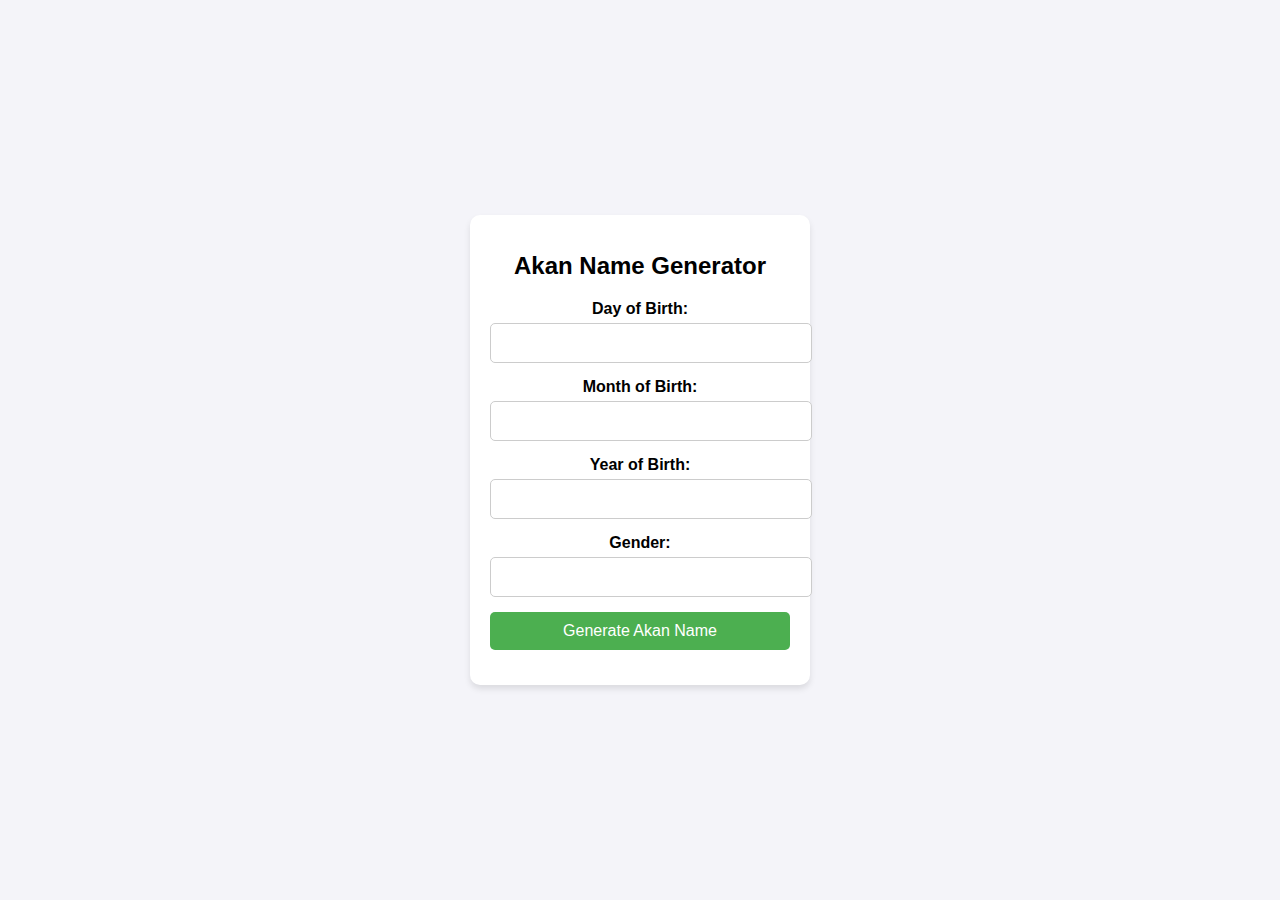
==== layout.html @ 86654722 "changed 1 file" ====
<!DOCTYPE html>
<html lang="en">
<head>
  <meta charset="UTF-8">
  <meta name="viewport" content="width=device-width, initial-scale=1.0">
  <title>Akan Name Generator</title>
  <link rel="stylesheet" href="style.css">
</head>
<body>
  <div class="container">
    <h1>Akan Name Generator</h1>
    <label for="day">Day of Birth:</label>
    <input type="text" id="day" required>

    <label for="month">Month of Birth:</label>
    <input type="text" id="month" required>

    <label for="year">Year of Birth:</label>
    <input type="text" id="year" >

    <label for="gender">Gender:</label>
    <input type="text" id="gender" required>

    <button onclick="generateAkanName()">Generate Akan Name</button>

    <div class="result" id="result"></div>
  </div>

  <script src="script.js"></script>
</body>
</html>
---- style.css ----
body {
    font-family: Arial, sans-serif;
    background-color: #f4f4f9;
    margin: 0;
    padding: 0;
    display: flex;
    justify-content: center;
    align-items: center;
    height: 100vh;
    background-image: url(../../Downloads/akan.webp);
  }
  .container {
    background: #fff;
    padding: 20px;
    border-radius: 10px;
    box-shadow: 0 4px 6px rgba(0, 0, 0, 0.1);
    text-align: center;
    width: 300px;
  }
  h1 {
    font-size: 24px;
    margin-bottom: 20px;
  }
  label {
    display: block;
    margin-bottom: 5px;
    font-weight: bold;
  }
  input, select, button {
    width: 100%;
    padding: 10px;
    margin-bottom: 15px;
    border: 1px solid #ccc;
    border-radius: 5px;
    font-size: 16px;
  }
  button {
    background-color: #4CAF50;
    color: white;
    border: none;
    cursor: pointer;
  }
  button:hover {
    background-color: #45a049;
  }
  .result {
    font-size: 18px;
    font-weight: bold;
    color: #333;
  }
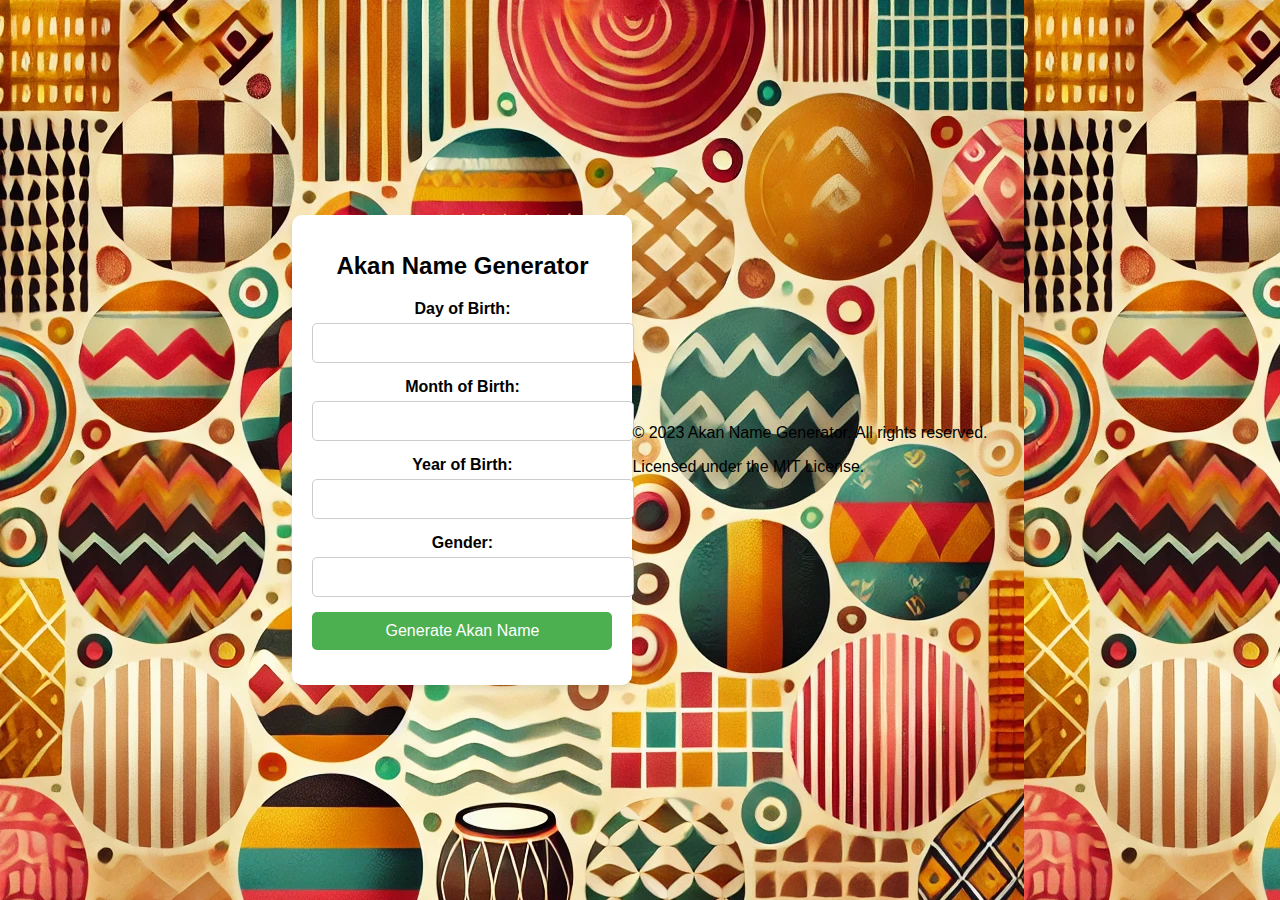
==== commit b32184ee: "changed 1 code" ====
--- a/layout.html
+++ b/layout.html
@@ -25,6 +25,10 @@
 
     <div class="result" id="result"></div>
   </div>
+  <footer>
+    <p>&copy; 2023 Akan Name Generator. All rights reserved.</p>
+    <p>Licensed under the MIT License.</p>
+  </footer>
 
   <script src="script.js"></script>
 </body>
--- a/style.css
+++ b/style.css
@@ -7,7 +7,7 @@
     justify-content: center;
     align-items: center;
     height: 100vh;
-    background-image: url(../../Downloads/akan.webp);
+    background-image: url(akan);
   }
   .container {
     background: #fff;
@@ -42,6 +42,7 @@
   }
   button:hover {
     background-color: #45a049;
+    border-radius: 20px;
   }
   .result {
     font-size: 18px;
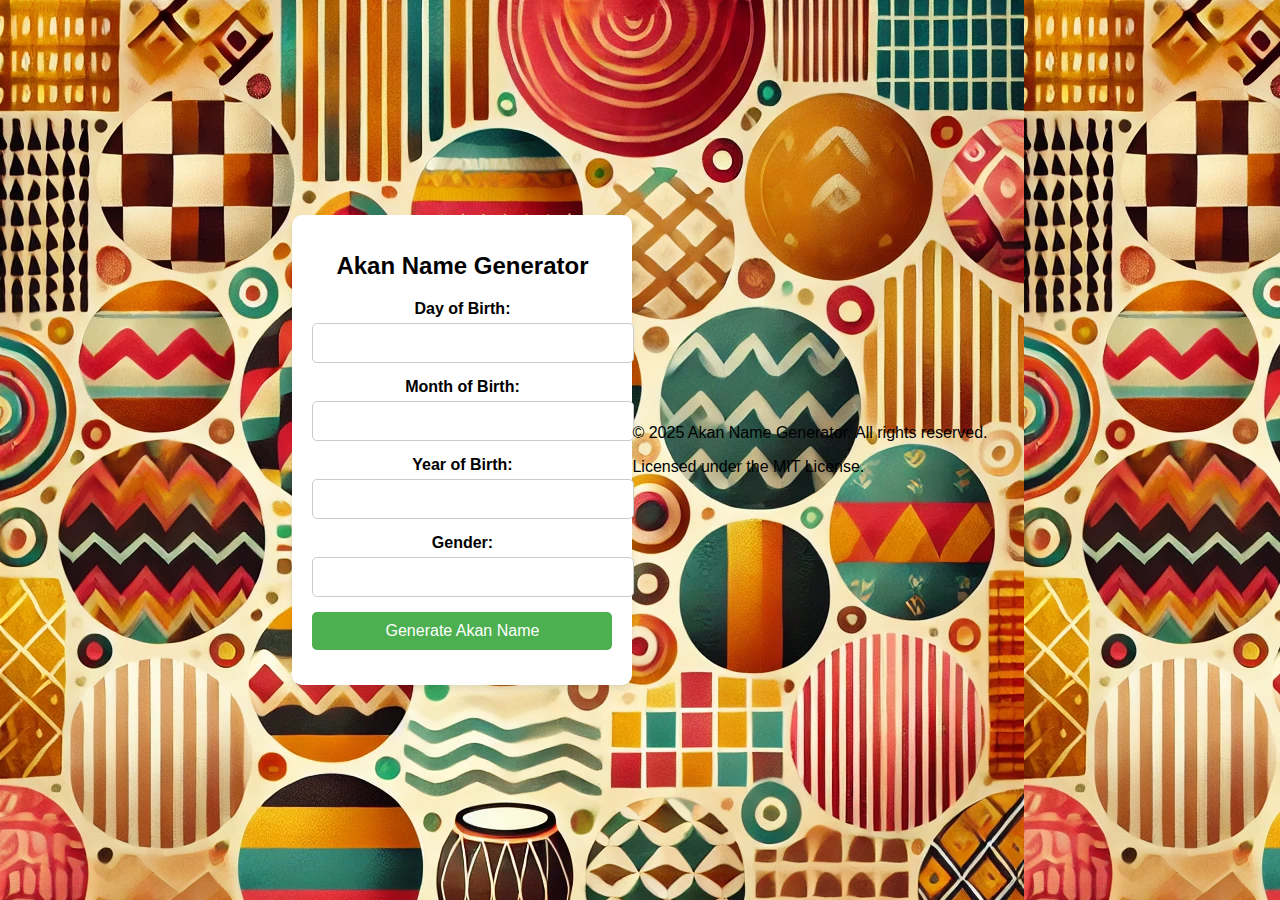
==== commit 7512bcf5: "changed 1 line" ====
--- a/layout.html
+++ b/layout.html
@@ -26,7 +26,7 @@
     <div class="result" id="result"></div>
   </div>
   <footer>
-    <p>&copy; 2023 Akan Name Generator. All rights reserved.</p>
+    <p>&copy; 2025 Akan Name Generator. All rights reserved.</p>
     <p>Licensed under the MIT License.</p>
   </footer>
 
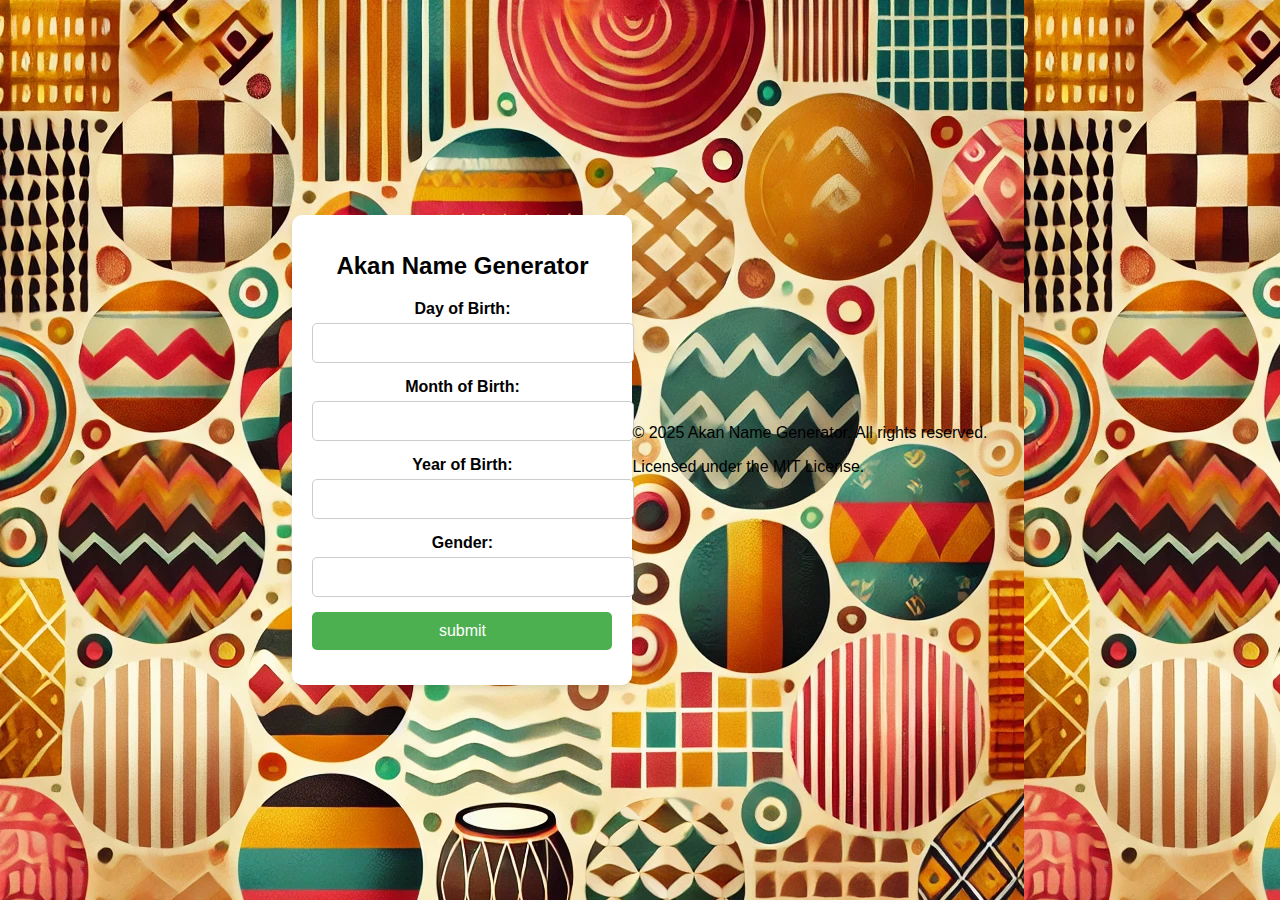
==== commit 6bfc1699: "added 1 line" ====
--- a/layout.html
+++ b/layout.html
@@ -21,7 +21,7 @@
     <label for="gender">Gender:</label>
     <input type="text" id="gender" required>
 
-    <button onclick="generateAkanName()">Generate Akan Name</button>
+    <button onclick="generateAkanName()">submit</button>
 
     <div class="result" id="result"></div>
   </div>
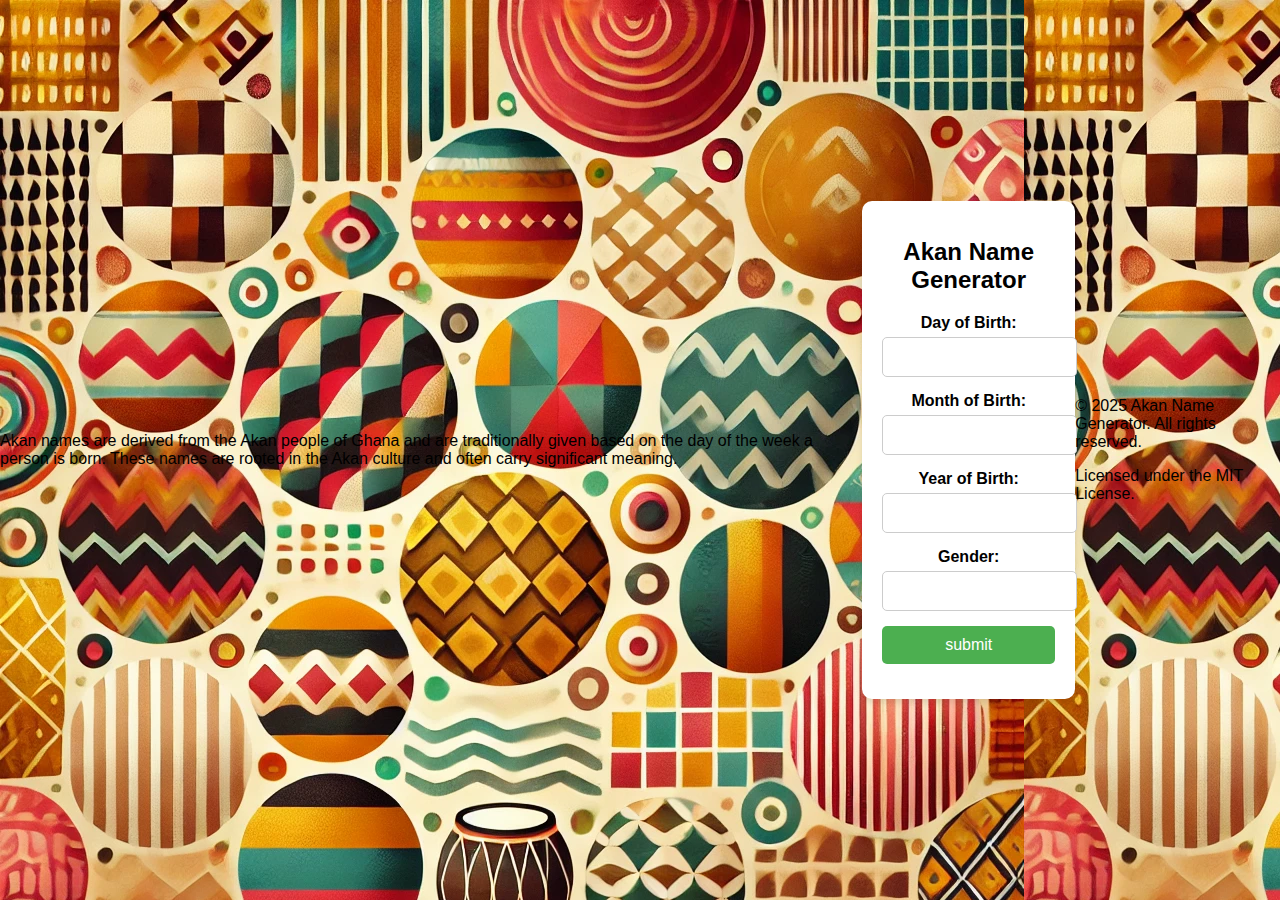
==== commit 1e29b440: "added 1 html line" ====
--- a/layout.html
+++ b/layout.html
@@ -7,6 +7,7 @@
   <link rel="stylesheet" href="style.css">
 </head>
 <body>
+  <p>Akan names are derived from the Akan people of Ghana and are traditionally given based on the day of the week a person is born. These names are rooted in the Akan culture and often carry significant meaning.</p>
   <div class="container">
     <h1>Akan Name Generator</h1>
     <label for="day">Day of Birth:</label>
--- a/style.css
+++ b/style.css
@@ -42,7 +42,7 @@
   }
   button:hover {
     background-color: #45a049;
-    border-radius: 20px;
+    border-radius: 50px;
   }
   .result {
     font-size: 18px;
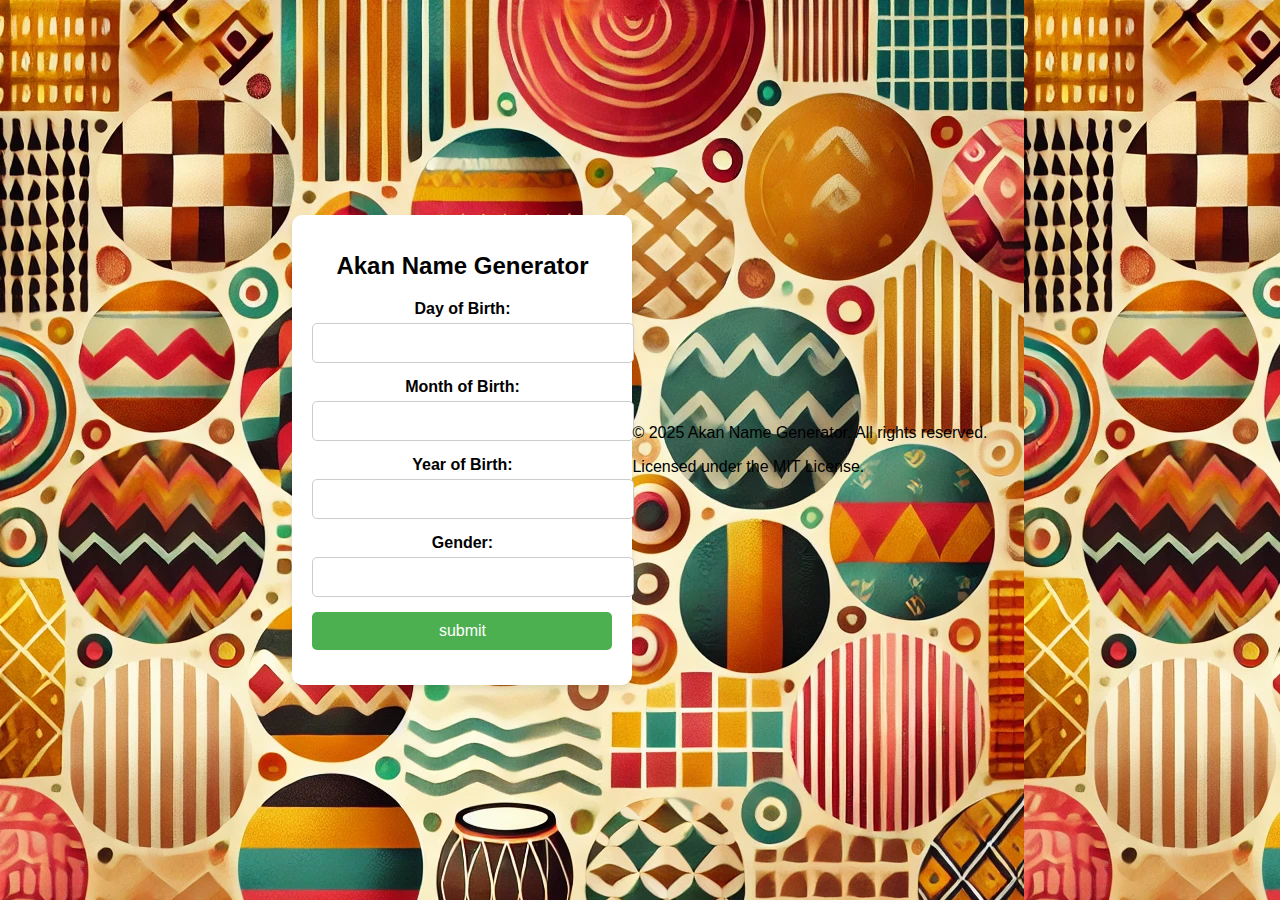
==== commit 25f43c49: "changed 1 html line" ====
--- a/layout.html
+++ b/layout.html
@@ -7,7 +7,6 @@
   <link rel="stylesheet" href="style.css">
 </head>
 <body>
-  <p>Akan names are derived from the Akan people of Ghana and are traditionally given based on the day of the week a person is born. These names are rooted in the Akan culture and often carry significant meaning.</p>
   <div class="container">
     <h1>Akan Name Generator</h1>
     <label for="day">Day of Birth:</label>
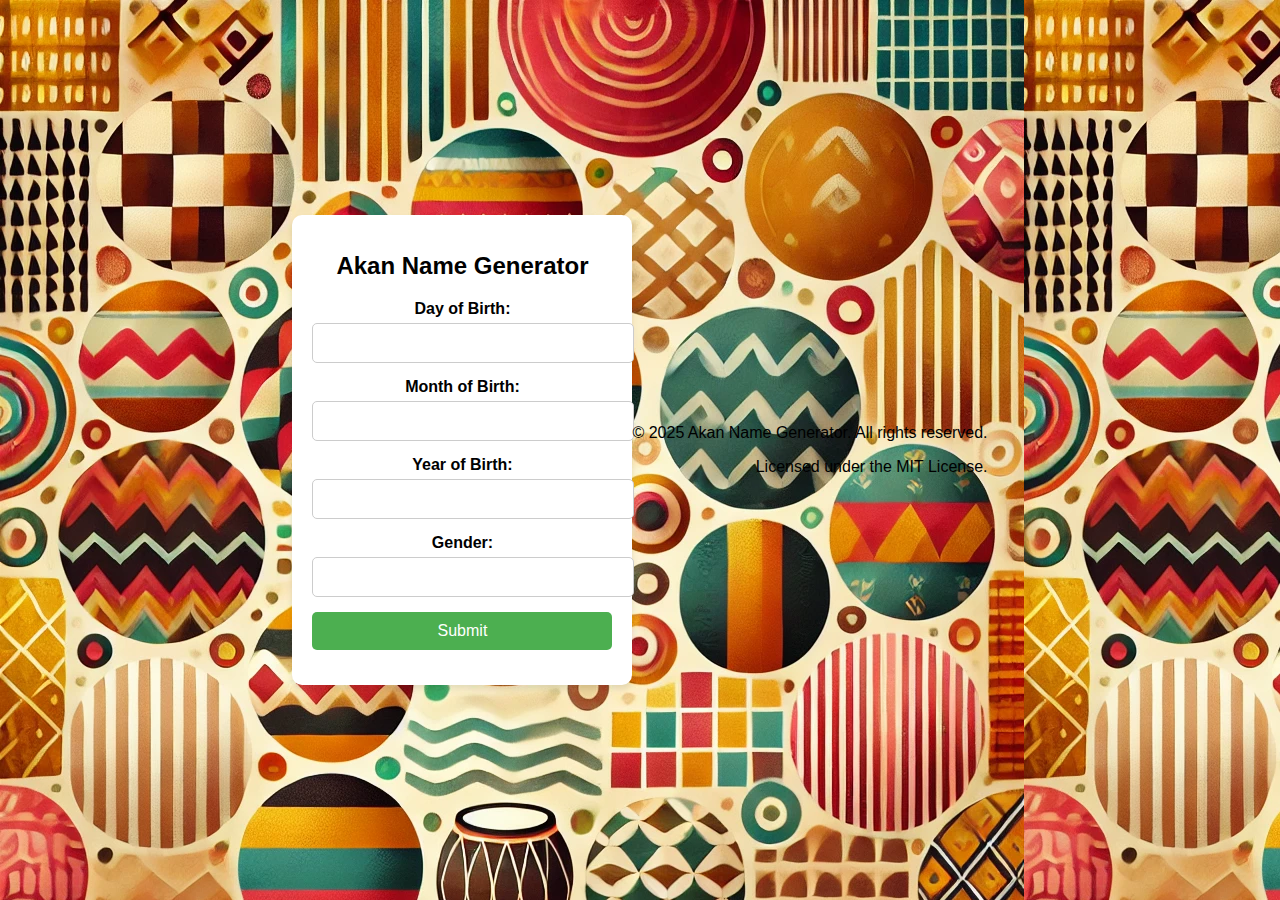
==== commit 8bab33d8: "changed 1 html file" ====
--- a/layout.html
+++ b/layout.html
@@ -9,27 +9,45 @@
 <body>
   <div class="container">
     <h1>Akan Name Generator</h1>
-    <label for="day">Day of Birth:</label>
-    <input type="text" id="day" required>
+  <label for="day">Day of Birth: </label>
+  <input 
+    type="text" 
+    id="day" 
+    required
+  >
 
-    <label for="month">Month of Birth:</label>
-    <input type="text" id="month" required>
+  <label for="month">Month of Birth: </label>
+  <input 
+    type="text" 
+    id="month" 
+    required
+  >
 
-    <label for="year">Year of Birth:</label>
-    <input type="text" id="year" >
+  <label for="year">Year of Birth: </label>
+  <input 
+    type="text" 
+    id="year"
+  >
 
-    <label for="gender">Gender:</label>
-    <input type="text" id="gender" required>
+  <label for="gender">Gender: </label>
+  <input 
+    type="text" 
+    id="gender" 
+    required
+  >
 
-    <button onclick="generateAkanName()">submit</button>
+  <button onclick="generateAkanName()">Submit</button>
 
-    <div class="result" id="result"></div>
+  <div class="result" id="result">
   </div>
-  <footer>
-    <p>&copy; 2025 Akan Name Generator. All rights reserved.</p>
-    <p>Licensed under the MIT License.</p>
-  </footer>
+</div>
 
-  <script src="script.js"></script>
+<footer>
+  <p>&copy; 2025 Akan Name Generator. All rights reserved.</p>
+  <p>Licensed under the MIT License.</p>
+</footer>
+
+
+<script src="script.js"></script>
 </body>
 </html>
--- a/style.css
+++ b/style.css
@@ -48,4 +48,7 @@
     font-size: 18px;
     font-weight: bold;
     color: #333;
+  }
+  footer{
+    text-align: end;
   }